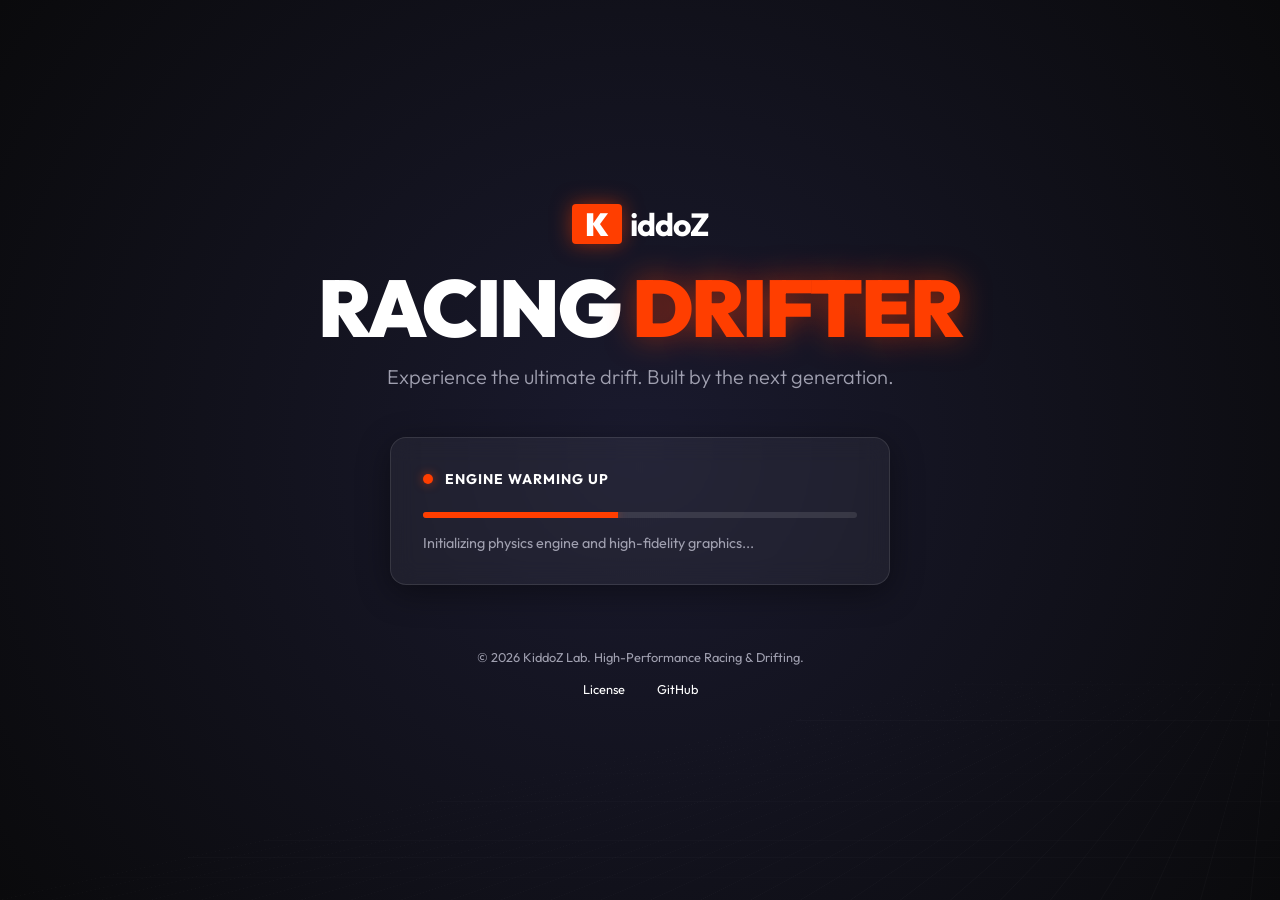
==== index.html @ e5c30be5 "Initialize project structure with custom license and landing page" ====
<!DOCTYPE html>
<html lang="en">
<head>
    <meta charset="UTF-8">
    <meta name="viewport" content="width=device-width, initial-scale=1.0">
    <title>KiddoZ Racing Drifter | Coming Soon</title>
    <link rel="stylesheet" href="src/style.css">

    <link rel="preconnect" href="https://fonts.googleapis.com">
    <link rel="preconnect" href="https://fonts.gstatic.com" crossorigin>
    <link href="https://fonts.googleapis.com/css2?family=Outfit:wght@300;400;700;900&display=swap" rel="stylesheet">
</head>
<body>
    <div class="background-animation"></div>
    <main class="container">
        <header class="hero">
            <div class="logo-container">
                <span class="logo-k">K</span>
                <span class="logo-text">iddoZ</span>
            </div>
            <h1 class="title">Racing <span class="highlight">Drifter</span></h1>
            <p class="subtitle">Experience the ultimate drift. Built by the next generation.</p>
        </header>

        <section class="status-card glass">
            <div class="status-header">
                <span class="status-dot pulse"></span>
                <span class="status-text">Engine Warming Up</span>
            </div>
            <div class="progress-bar">
                <div class="progress-fill"></div>
            </div>
            <p class="status-description">Initializing physics engine and high-fidelity graphics...</p>
        </section>

        <footer class="footer">
            <p>&copy; 2026 KiddoZ Lab. High-Performance Racing & Drifting.</p>
            <div class="links">
                <a href="LICENSE" class="link">License</a>
                <a href="https://github.com/kiddoz-lab/KiddoZ-Racing-Drifter" class="link">GitHub</a>
            </div>
        </footer>
    </main>
    <script src="src/script.js"></script>
</body>
</html>
---- src/style.css ----
:root {
    --primary: #ff3e00;
    --primary-glow: rgba(255, 62, 0, 0.5);
    --bg: #0a0a0c;
    --text: #ffffff;
    --text-muted: #a0a0b0;
    --glass: rgba(255, 255, 255, 0.05);
    --glass-border: rgba(255, 255, 255, 0.1);
    --font: 'Outfit', sans-serif;
}

* {
    margin: 0;
    padding: 0;
    box-sizing: border-box;
}

body {
    background-color: var(--bg);
    color: var(--text);
    font-family: var(--font);
    overflow: hidden;
    height: 100vh;
    display: flex;
    align-items: center;
    justify-content: center;
}

.background-animation {
    position: fixed;
    top: 0;
    left: 0;
    width: 100%;
    height: 100%;
    background: radial-gradient(circle at 50% 50%, #1a1a2e 0%, #0a0a0c 100%);
    z-index: -1;
}

.background-animation::before {
    content: '';
    position: absolute;
    top: 0;
    left: 0;
    width: 200%;
    height: 200%;
    background-image: 
        linear-gradient(rgba(255, 255, 255, 0.02) 1px, transparent 1px),
        linear-gradient(90deg, rgba(255, 255, 255, 0.02) 1px, transparent 1px);
    background-size: 50px 50px;
    transform: perspective(500px) rotateX(60deg) translateY(-50%);
    animation: grid-move 20s linear infinite;
}

@keyframes grid-move {
    0% { transform: perspective(500px) rotateX(60deg) translateY(-50%); }
    100% { transform: perspective(500px) rotateX(60deg) translateY(0%); }
}

.container {
    max-width: 800px;
    width: 90%;
    text-align: center;
    z-index: 1;
}

.hero {
    margin-bottom: 3rem;
}

.logo-container {
    margin-bottom: 1.5rem;
    display: flex;
    align-items: center;
    justify-content: center;
    gap: 0.5rem;
}

.logo-k {
    background: var(--primary);
    color: white;
    font-weight: 900;
    font-size: 2rem;
    padding: 0 0.8rem;
    border-radius: 4px;
    box-shadow: 0 0 20px var(--primary-glow);
}

.logo-text {
    font-size: 2rem;
    font-weight: 700;
    letter-spacing: -1px;
}

.title {
    font-size: clamp(2.5rem, 8vw, 5rem);
    font-weight: 900;
    text-transform: uppercase;
    line-height: 1;
    margin-bottom: 1rem;
    letter-spacing: -2px;
}

.highlight {
    color: var(--primary);
    text-shadow: 0 0 30px var(--primary-glow);
}

.subtitle {
    font-size: 1.25rem;
    color: var(--text-muted);
    font-weight: 300;
}

.glass {
    background: var(--glass);
    backdrop-filter: blur(12px);
    -webkit-backdrop-filter: blur(12px);
    border: 1px solid var(--glass-border);
    border-radius: 16px;
    padding: 2rem;
    box-shadow: 0 8px 32px rgba(0, 0, 0, 0.4);
}

.status-card {
    text-align: left;
    max-width: 500px;
    margin: 0 auto;
}

.status-header {
    display: flex;
    align-items: center;
    gap: 0.75rem;
    margin-bottom: 1.5rem;
}

.status-dot {
    width: 10px;
    height: 10px;
    background: var(--primary);
    border-radius: 50%;
    box-shadow: 0 0 10px var(--primary-glow);
}

.pulse {
    animation: pulse-animation 2s infinite;
}

@keyframes pulse-animation {
    0% { transform: scale(0.95); box-shadow: 0 0 0 0 var(--primary-glow); }
    70% { transform: scale(1); box-shadow: 0 0 0 10px rgba(0, 0, 0, 0); }
    100% { transform: scale(0.95); box-shadow: 0 0 0 0 rgba(0, 0, 0, 0); }
}

.status-text {
    font-weight: 700;
    text-transform: uppercase;
    font-size: 0.875rem;
    letter-spacing: 1px;
}

.progress-bar {
    height: 6px;
    background: rgba(255, 255, 255, 0.1);
    border-radius: 3px;
    margin-bottom: 1rem;
    overflow: hidden;
}

.progress-fill {
    height: 100%;
    width: 45%;
    background: var(--primary);
    box-shadow: 0 0 10px var(--primary-glow);
    animation: progress-load 3s ease-out forwards;
}

@keyframes progress-load {
    0% { width: 0%; }
    100% { width: 45%; }
}

.status-description {
    color: var(--text-muted);
    font-size: 0.9rem;
}

.footer {
    margin-top: 4rem;
    font-size: 0.8rem;
    color: var(--text-muted);
}

.links {
    margin-top: 1rem;
    display: flex;
    justify-content: center;
    gap: 2rem;
}

.link {
    color: var(--text);
    text-decoration: none;
    transition: color 0.3s ease;
}

.link:hover {
    color: var(--primary);
}
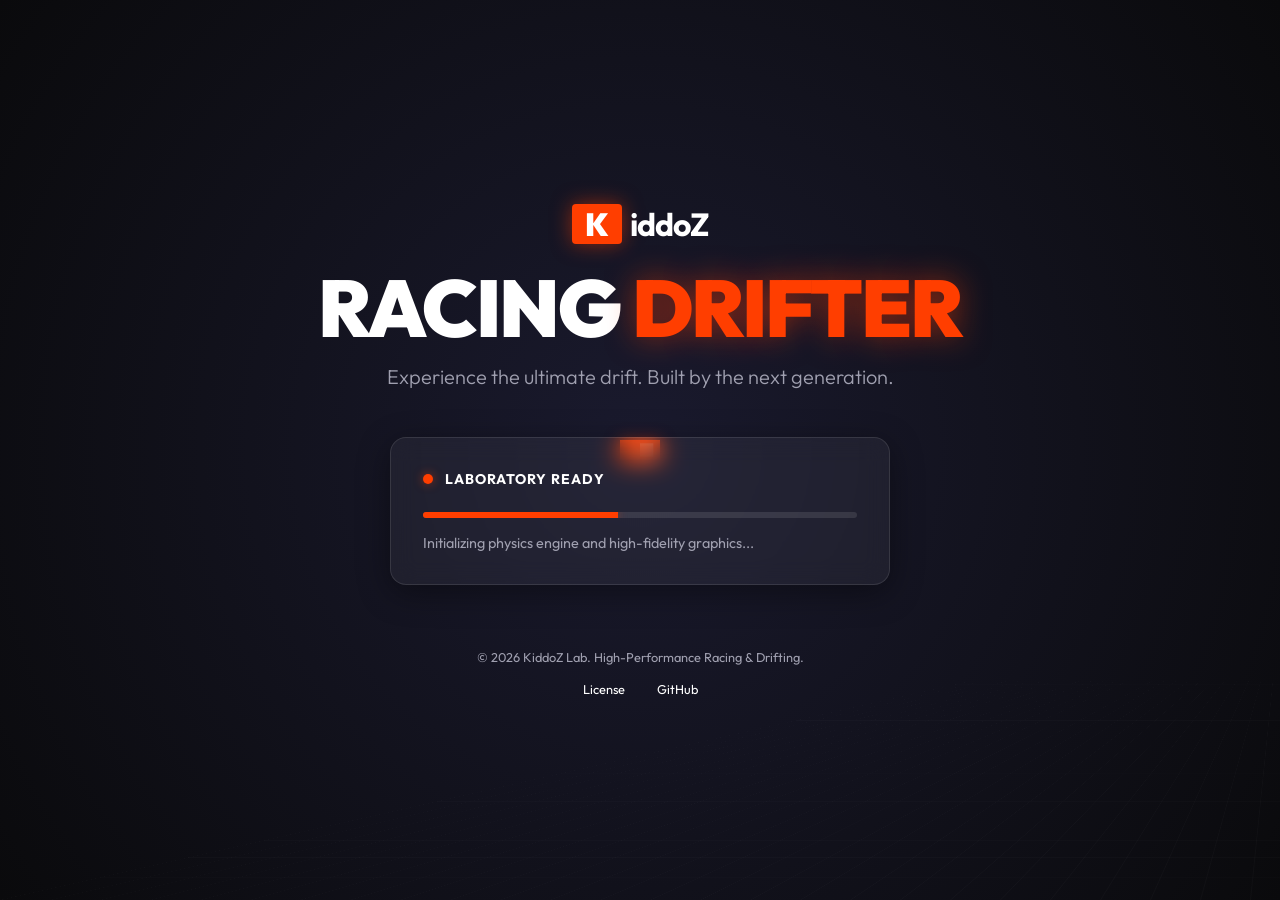
==== commit 98a53db4: "Commit[2]" ====
--- a/index.html
+++ b/index.html
@@ -11,7 +11,9 @@
     <link href="https://fonts.googleapis.com/css2?family=Outfit:wght@300;400;700;900&display=swap" rel="stylesheet">
 </head>
 <body>
+    <canvas id="gameCanvas"></canvas>
     <div class="background-animation"></div>
+
     <main class="container">
         <header class="hero">
             <div class="logo-container">
@@ -41,6 +43,9 @@
             </div>
         </footer>
     </main>
+    <script src="src/vector.js"></script>
+    <script src="src/car.js"></script>
     <script src="src/script.js"></script>
 </body>
+
 </html>
--- a/src/style.css
+++ b/src/style.css
@@ -9,7 +9,20 @@
     --font: 'Outfit', sans-serif;
 }
 
+#gameCanvas {
+    position: fixed;
+    top: 0;
+    left: 0;
+    width: 100%;
+    height: 100%;
+    z-index: 0;
+    pointer-events: none;
+    opacity: 0;
+    transition: opacity 1s ease;
+}
+
 * {
+
     margin: 0;
     padding: 0;
     box-sizing: border-box;
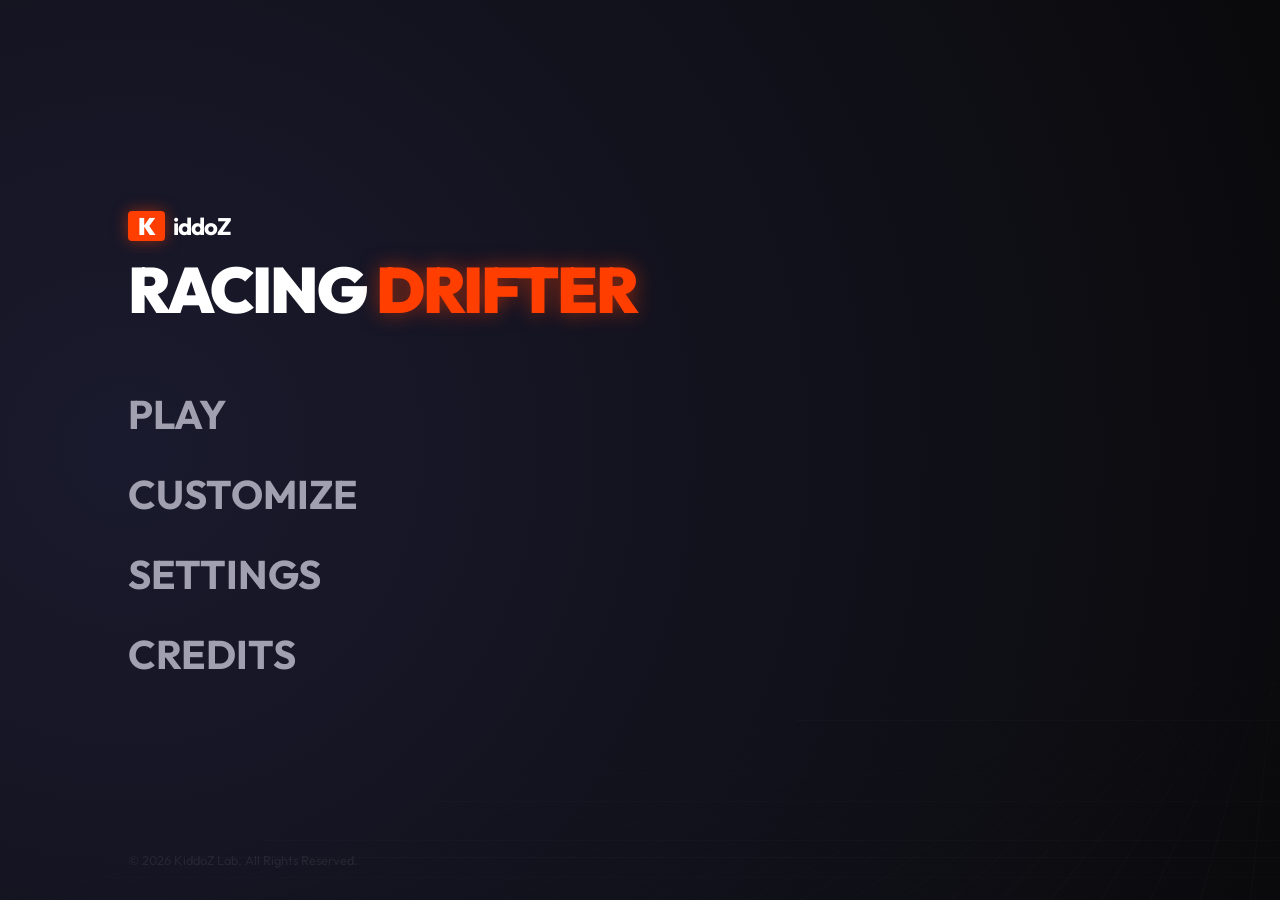
==== commit 0fc389fd: "adding acctuall things" ====
--- a/index.html
+++ b/index.html
@@ -3,49 +3,50 @@
 <head>
     <meta charset="UTF-8">
     <meta name="viewport" content="width=device-width, initial-scale=1.0">
-    <title>KiddoZ Racing Drifter | Coming Soon</title>
+    <title>KiddoZ Racing Drifter | Home</title>
     <link rel="stylesheet" href="src/style.css">
-
     <link rel="preconnect" href="https://fonts.googleapis.com">
     <link rel="preconnect" href="https://fonts.gstatic.com" crossorigin>
     <link href="https://fonts.googleapis.com/css2?family=Outfit:wght@300;400;700;900&display=swap" rel="stylesheet">
 </head>
-<body>
-    <canvas id="gameCanvas"></canvas>
+<body class="home-screen">
+    <div id="transition-overlay"></div>
     <div class="background-animation"></div>
-
-    <main class="container">
-        <header class="hero">
+    
+    <main class="menu-container">
+        <header class="menu-header">
             <div class="logo-container">
                 <span class="logo-k">K</span>
                 <span class="logo-text">iddoZ</span>
             </div>
-            <h1 class="title">Racing <span class="highlight">Drifter</span></h1>
-            <p class="subtitle">Experience the ultimate drift. Built by the next generation.</p>
+            <h1 class="menu-title">Racing <span class="highlight">Drifter</span></h1>
         </header>
 
-        <section class="status-card glass">
-            <div class="status-header">
-                <span class="status-dot pulse"></span>
-                <span class="status-text">Engine Warming Up</span>
-            </div>
-            <div class="progress-bar">
-                <div class="progress-fill"></div>
-            </div>
-            <p class="status-description">Initializing physics engine and high-fidelity graphics...</p>
-        </section>
+        <nav class="main-menu">
+            <a href="play/" class="menu-item" data-page="play">
+                <span class="menu-label">Play</span>
+                <span class="menu-hint">Enter the Lab</span>
+            </a>
+            <a href="customize/" class="menu-item" data-page="customize">
+                <span class="menu-label">Customize</span>
+                <span class="menu-hint">Tune your ride</span>
+            </a>
+            <a href="settings/" class="menu-item" data-page="settings">
+                <span class="menu-label">Settings</span>
+                <span class="menu-hint">Preferences</span>
+            </a>
+            <a href="credits/" class="menu-item" data-page="credits">
+                <span class="menu-label">Credits</span>
+                <span class="menu-hint">The Team</span>
+            </a>
+        </nav>
 
-        <footer class="footer">
-            <p>&copy; 2026 KiddoZ Lab. High-Performance Racing & Drifting.</p>
-            <div class="links">
-                <a href="LICENSE" class="link">License</a>
-                <a href="https://github.com/kiddoz-lab/KiddoZ-Racing-Drifter" class="link">GitHub</a>
-            </div>
+        <footer class="footer home-footer">
+            <p>&copy; 2026 KiddoZ Lab. All Rights Reserved.</p>
         </footer>
     </main>
-    <script src="src/vector.js"></script>
-    <script src="src/car.js"></script>
-    <script src="src/script.js"></script>
+
+    <script src="src/transitions.js"></script>
 </body>
+</html>
 
-</html>
--- a/src/style.css
+++ b/src/style.css
@@ -4,8 +4,8 @@
     --bg: #0a0a0c;
     --text: #ffffff;
     --text-muted: #a0a0b0;
-    --glass: rgba(255, 255, 255, 0.05);
-    --glass-border: rgba(255, 255, 255, 0.1);
+    --glass: rgba(255, 255, 255, 0.03);
+    --glass-border: rgba(255, 255, 255, 0.08);
     --font: 'Outfit', sans-serif;
 }
 
@@ -22,7 +22,6 @@
 }
 
 * {
-
     margin: 0;
     padding: 0;
     box-sizing: border-box;
@@ -34,9 +33,25 @@
     font-family: var(--font);
     overflow: hidden;
     height: 100vh;
-    display: flex;
-    align-items: center;
-    justify-content: center;
+}
+
+/* Transition Overlay */
+#transition-overlay {
+    position: fixed;
+    top: 0;
+    left: 0;
+    width: 100%;
+    height: 100%;
+    background: black;
+    z-index: 1000;
+    pointer-events: none;
+    opacity: 0;
+    transition: opacity 0.6s ease;
+}
+
+#transition-overlay.active {
+    opacity: 1;
+    pointer-events: all;
 }
 
 .background-animation {
@@ -45,7 +60,7 @@
     left: 0;
     width: 100%;
     height: 100%;
-    background: radial-gradient(circle at 50% 50%, #1a1a2e 0%, #0a0a0c 100%);
+    background: radial-gradient(circle at 10% 50%, #1a1a2e 0%, #0a0a0c 100%);
     z-index: -1;
 }
 
@@ -69,22 +84,24 @@
     100% { transform: perspective(500px) rotateX(60deg) translateY(0%); }
 }
 
-.container {
-    max-width: 800px;
-    width: 90%;
-    text-align: center;
+/* Home Screen Layout */
+.menu-container {
+    height: 100vh;
+    display: flex;
+    flex-direction: column;
+    justify-content: center;
+    padding-left: 10%;
     z-index: 1;
 }
 
-.hero {
-    margin-bottom: 3rem;
+.menu-header {
+    margin-bottom: 4rem;
 }
 
 .logo-container {
-    margin-bottom: 1.5rem;
+    margin-bottom: 0.5rem;
     display: flex;
     align-items: center;
-    justify-content: center;
     gap: 0.5rem;
 }
 
@@ -92,131 +109,98 @@
     background: var(--primary);
     color: white;
     font-weight: 900;
-    font-size: 2rem;
-    padding: 0 0.8rem;
+    font-size: 1.5rem;
+    padding: 0 0.6rem;
     border-radius: 4px;
-    box-shadow: 0 0 20px var(--primary-glow);
+    box-shadow: 0 0 15px var(--primary-glow);
 }
 
 .logo-text {
-    font-size: 2rem;
+    font-size: 1.5rem;
     font-weight: 700;
     letter-spacing: -1px;
 }
 
-.title {
-    font-size: clamp(2.5rem, 8vw, 5rem);
+.menu-title {
+    font-size: 4rem;
     font-weight: 900;
     text-transform: uppercase;
-    line-height: 1;
-    margin-bottom: 1rem;
     letter-spacing: -2px;
 }
 
 .highlight {
     color: var(--primary);
-    text-shadow: 0 0 30px var(--primary-glow);
-}
-
-.subtitle {
-    font-size: 1.25rem;
+    text-shadow: 0 0 20px var(--primary-glow);
+}
+
+.main-menu {
+    display: flex;
+    flex-direction: column;
+    gap: 1.5rem;
+}
+
+.menu-item {
+    text-decoration: none;
     color: var(--text-muted);
-    font-weight: 300;
-}
-
-.glass {
-    background: var(--glass);
-    backdrop-filter: blur(12px);
-    -webkit-backdrop-filter: blur(12px);
-    border: 1px solid var(--glass-border);
-    border-radius: 16px;
-    padding: 2rem;
-    box-shadow: 0 8px 32px rgba(0, 0, 0, 0.4);
-}
-
-.status-card {
-    text-align: left;
-    max-width: 500px;
-    margin: 0 auto;
-}
-
-.status-header {
-    display: flex;
-    align-items: center;
-    gap: 0.75rem;
-    margin-bottom: 1.5rem;
-}
-
-.status-dot {
-    width: 10px;
-    height: 10px;
-    background: var(--primary);
-    border-radius: 50%;
-    box-shadow: 0 0 10px var(--primary-glow);
-}
-
-.pulse {
-    animation: pulse-animation 2s infinite;
-}
-
-@keyframes pulse-animation {
-    0% { transform: scale(0.95); box-shadow: 0 0 0 0 var(--primary-glow); }
-    70% { transform: scale(1); box-shadow: 0 0 0 10px rgba(0, 0, 0, 0); }
-    100% { transform: scale(0.95); box-shadow: 0 0 0 0 rgba(0, 0, 0, 0); }
-}
-
-.status-text {
+    display: flex;
+    flex-direction: column;
+    transition: all 0.3s cubic-bezier(0.4, 0, 0.2, 1);
+    position: relative;
+    padding-left: 0;
+}
+
+.menu-label {
+    font-size: 2.5rem;
     font-weight: 700;
     text-transform: uppercase;
-    font-size: 0.875rem;
-    letter-spacing: 1px;
-}
-
-.progress-bar {
-    height: 6px;
-    background: rgba(255, 255, 255, 0.1);
-    border-radius: 3px;
-    margin-bottom: 1rem;
-    overflow: hidden;
-}
-
-.progress-fill {
-    height: 100%;
-    width: 45%;
+    line-height: 1;
+}
+
+.menu-hint {
+    font-size: 0.8rem;
+    font-weight: 400;
+    letter-spacing: 2px;
+    text-transform: uppercase;
+    opacity: 0;
+    transform: translateX(-10px);
+    transition: all 0.3s ease;
+    color: var(--primary);
+}
+
+.menu-item:hover {
+    color: var(--text);
+    padding-left: 20px;
+}
+
+.menu-item:hover .menu-label {
+    text-shadow: 0 0 20px rgba(255, 255, 255, 0.3);
+}
+
+.menu-item:hover .menu-hint {
+    opacity: 1;
+    transform: translateX(0);
+}
+
+.menu-item::before {
+    content: '';
+    position: absolute;
+    left: -20px;
+    top: 50%;
+    width: 0;
+    height: 2px;
     background: var(--primary);
+    transition: width 0.3s ease;
+}
+
+.menu-item:hover::before {
+    width: 30px;
     box-shadow: 0 0 10px var(--primary-glow);
-    animation: progress-load 3s ease-out forwards;
-}
-
-@keyframes progress-load {
-    0% { width: 0%; }
-    100% { width: 45%; }
-}
-
-.status-description {
-    color: var(--text-muted);
-    font-size: 0.9rem;
-}
-
-.footer {
-    margin-top: 4rem;
+}
+
+.home-footer {
+    position: absolute;
+    bottom: 2rem;
+    left: 10%;
     font-size: 0.8rem;
-    color: var(--text-muted);
-}
-
-.links {
-    margin-top: 1rem;
-    display: flex;
-    justify-content: center;
-    gap: 2rem;
-}
-
-.link {
-    color: var(--text);
-    text-decoration: none;
-    transition: color 0.3s ease;
-}
-
-.link:hover {
-    color: var(--primary);
-}
+    color: var(--glass-border);
+}
